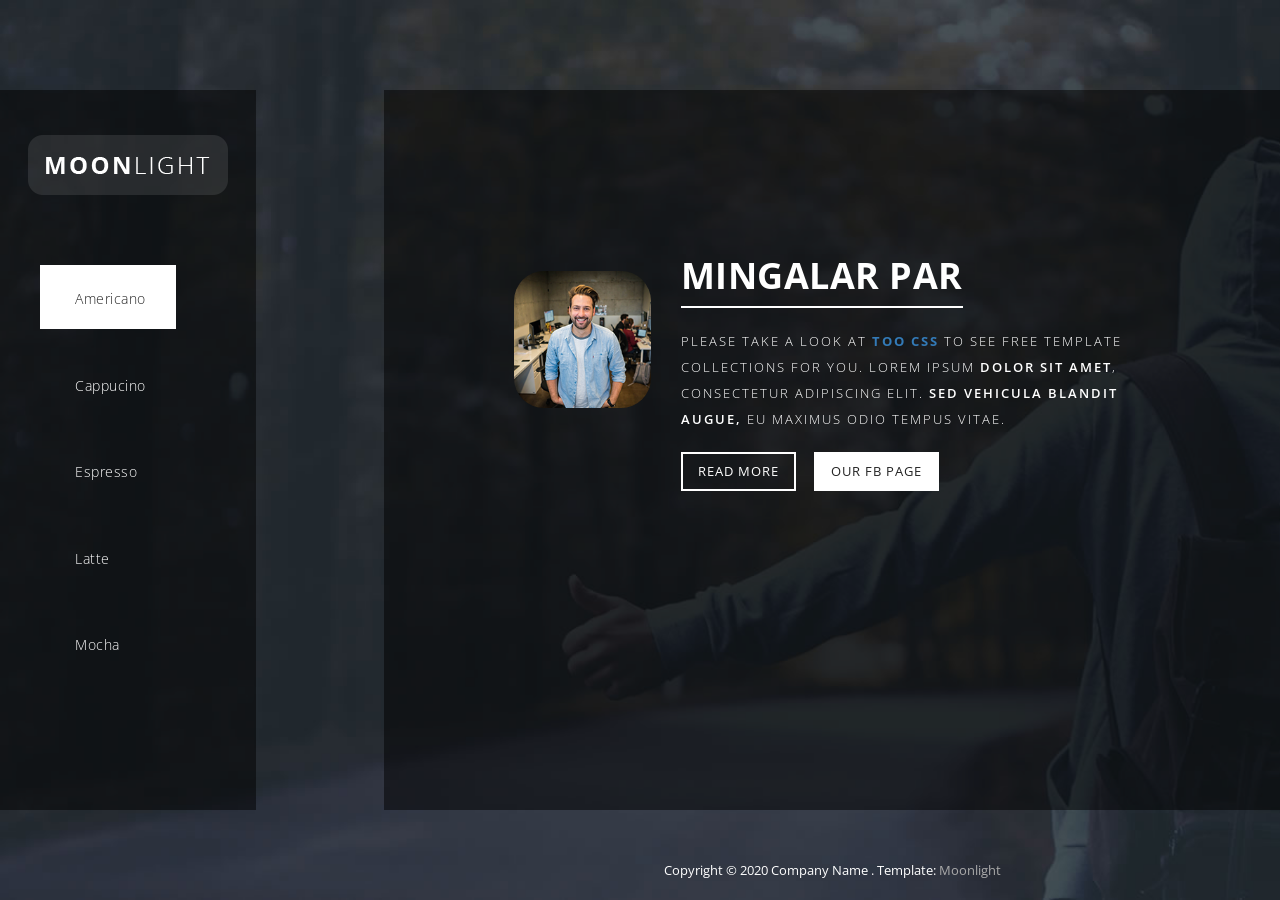
==== index.html @ 9057df4a "Update index.html" ====
<!DOCTYPE html>
<html>
    <head>
        <meta charset="utf-8">
        <meta http-equiv="X-UA-Compatible" content="IE=edge,chrome=1">
        <title>Moonlight CSS Website Template</title>
<!-- 
Moonlight Template 
https://templatemo.com/tm-512-moonlight
-->
        <meta name="description" content="">
        <meta name="viewport" content="width=device-width, initial-scale=1">
        <link rel="apple-touch-icon" href="apple-touch-icon.png">

        <link rel="stylesheet" href="css/bootstrap.min.css">
        <link rel="stylesheet" href="css/bootstrap-theme.min.css">
        <link rel="stylesheet" href="css/fontAwesome.css">
        <link rel="stylesheet" href="css/light-box.css">
        <link rel="stylesheet" href="css/templatemo-main.css">

        <link href="https://fonts.googleapis.com/css?family=Open+Sans:300,400,600,700,800" rel="stylesheet">

        <script src="js/vendor/modernizr-2.8.3-respond-1.4.2.min.js"></script>
    </head>

<body>
    
    <div class="sequence">
  
      <div class="seq-preloader">
        <svg width="39" height="16" viewBox="0 0 39 16" xmlns="http://www.w3.org/2000/svg" class="seq-preload-indicator"><g fill="#F96D38"><path class="seq-preload-circle seq-preload-circle-1" d="M3.999 12.012c2.209 0 3.999-1.791 3.999-3.999s-1.79-3.999-3.999-3.999-3.999 1.791-3.999 3.999 1.79 3.999 3.999 3.999z"/><path class="seq-preload-circle seq-preload-circle-2" d="M15.996 13.468c3.018 0 5.465-2.447 5.465-5.466 0-3.018-2.447-5.465-5.465-5.465-3.019 0-5.466 2.447-5.466 5.465 0 3.019 2.447 5.466 5.466 5.466z"/><path class="seq-preload-circle seq-preload-circle-3" d="M31.322 15.334c4.049 0 7.332-3.282 7.332-7.332 0-4.049-3.282-7.332-7.332-7.332s-7.332 3.283-7.332 7.332c0 4.05 3.283 7.332 7.332 7.332z"/></g></svg>
      </div>
      
    </div>
    
  
        <nav>
          <div class="logo">
              <img src="img/logo.png" alt="">
          </div>
          <div class="mini-logo">
              <img src="img/mini_logo.png" alt="">
          </div>
          <ul>
            <li><a href="#1"><i class="fa fa-home"></i> <em>Americano</em></a></li>
            <li><a href="#2"><i class="fa fa-user"></i> <em>Cappucino</em></a></li>
            <li><a href="#3"><i class="fa fa-pencil"></i> <em>Espresso</em></a></li>
            <li><a href="#4"><i class="fa fa-image"></i> <em>Latte</em></a></li>
            <li><a href="#5"><i class="fa fa-envelope"></i> <em>Mocha</em></a></li>
          </ul>
        </nav>
        
        <div class="slides">
          <div class="slide" id="1">
            <div class="content first-content">
              <div class="container-fluid">
                  <div class="col-md-3">
                      <div class="author-image"><img src="img/author_image.png" alt="Author Image"></div>
                  </div>
                  <div class="col-md-9">
                      <h2>Mingalar par</h2>
                      <p>Please take a look at <strong><a rel="nofollow" href="https://www.toocss.com">Too CSS</a></strong> to see free template collections for you. Lorem ipsum <em>dolor sit amet</em>, consectetur adipiscing elit. <em>Sed vehicula blandit augue,</em> eu maximus odio tempus vitae.</p>
                      <div class="main-btn"><a href="#2">Read More</a></div>
                      <div class="fb-btn"><a rel="nofollow" href="https://fb.com/templatemo">Our FB Page</a></div>
                  </div>
              </div>
            </div>
          </div>
          <div class="slide" id="2">
            <div class="content second-content">
                <div class="container-fluid">
                    <div class="col-md-6">
                        <div class="left-content">
                            <h2>About Us</h2>
                            <p>Please tell your friends about templatemo website. A variety of free CSS templates are available for immediate downloads.</p> 
                            <p>Phasellus vitae faucibus orci. Etiam eleifend orci sed faucibus semper. Cras varius dolor et augue fringilla, eu commodo sapien iaculis. Donec eget dictum tellus. <a href="#">Curabitur</a> a interdum diam. Nulla vestibulum porttitor porta.</p>
                            <p>Nulla vitae interdum libero, vel posuere ipsum. Phasellus interdum est et dapibus tempus. Vestibulum malesuada lorem condimentum mauris ornare dapibus. Curabitur tempor ligula et <a href="#">placerat</a> molestie.</p>
                            <p>Aliquam efficitur eu purus in interdum. <a href="#">Etiam tincidunt</a> magna ex, sit amet lobortis felis bibendum id. Lorem ipsum dolor sit amet, consectetur adipiscing elit. </p>
                          <div class="main-btn"><a href="#3">Read More</a></div>
                      </div>
                    </div>
                    <div class="col-md-6">
                        <div class="right-image">
                          <img src="img/about_image.jpg" alt="">
                      </div>
                    </div>
                </div>
            </div>
          </div>
          <div class="slide" id="3">
            <div class="content third-content">
                <div class="container-fluid">
                    <div class="col-md-12">
                        <div class="row">
                            <div class="first-section">
                                <div class="container-fluid">
                                    <div class="row">
                                        <div class="col-md-6">
                                            <div class="left-content">
                                                <h2>Quisque commodo quam</h2>
                                                <p>Vestibulum augue ex, finibus sit amet nisi id, maximus ultrices ipsum. Maecenas rhoncus nibh in mauris lobortis, a maximus diam faucibus. In et eros urna. Suspendisse potenti. Pellentesque commodo, neque nec molestie tempus, purus ante feugiat augue.</p>
                                                <div class="main-btn"><a href="#4">Continue Reading</a></div>
                                            </div>
                                        </div>
                                        <div class="col-md-6">
                                            <div class="right-image">
                                                <img src="img/first_service.jpg" alt="first service">
                                            </div>
                                        </div>
                                    </div>
                                </div>
                            </div>
                            <div class="second-section">
                                <div class="container-fluid">
                                    <div class="row">
                                        <div class="col-md-6">
                                            <div class="left-image">
                                                <img src="img/second_service.jpg" alt="second service">
                                            </div>
                                        </div>
                                        <div class="col-md-6">
                                            <div class="right-content">
                                                <h2>Maecenas eu purus eu sapien</h2>
                                                <p>Sed vitae felis in lorem mollis mollis eget in leo. Donec commodo, ex nec rutrum venenatis, nisi nisl malesuada magna, sed semper ipsum enim a ipsum. Aenean in ante vel mi molestie bibendum. Quisque sit amet lacus in diam pretium faucibus. Cras vel justo lorem.</p>
                                                <div class="main-btn"><a href="#4">Continue Reading</a></div>
                                            </div>
                                        </div>
                                    </div>
                                </div>
                            </div>
                        </div>
                    </div>
                </div>
            </div>
          </div>
          <div class="slide" id="4">
            <div class="content fourth-content">
                <div class="container-fluid">
                    <div class="row">
                        <div class="col-md-4 col-sm-6">
                            <div class="item">
                                <div class="thumb">
                                    <a href="img/first_big_item.jpg" data-lightbox="image-1"><div class="hover-effect">
                                        <div class="hover-content">
                                            <h2>Number One</h2>
                                            <p>Quisque sit amet lacus in diam pretium faucibus. Cras vel justo lorem.</p>
                                        </div>
                                    </div></a>
                                    <div class="image">
                                        <img src="img/first_item.jpg">
                                    </div>
                                </div>
                            </div>
                        </div>
                        <div class="col-md-4 col-sm-6">
                            <div class="item">
                                <div class="thumb">
                                    <a href="img/second_big_item.jpg" data-lightbox="image-1"><div class="hover-effect">
                                        <div class="hover-content">
                                            <h2>Number Two</h2>
                                            <p>Donec eget dictum tellus. Curabitur a interdum diam. Nulla vestibulum porttitor porta.</p>
                                        </div>
                                    </div></a>
                                    <div class="image">
                                        <img src="img/second_item.jpg">
                                    </div>
                                </div>
                            </div>
                        </div>
                        <div class="col-md-4 col-sm-6">
                            <div class="item">
                                <div class="thumb">
                                    <a href="img/third_big_item.jpg" data-lightbox="image-1"><div class="hover-effect">
                                        <div class="hover-content">
                                            <h2>Number Three</h2>
                                            <p>Cras varius dolor et augue fringilla, eu commodo sapien iaculis.</p>
                                        </div>
                                    </div></a>
                                    <div class="image">
                                        <img src="img/third_item.jpg">
                                    </div>
                                </div>
                            </div>
                        </div>
                        <div class="col-md-4 col-sm-6">
                            <div class="item">
                                <div class="thumb">
                                    <a href="img/fourth_big_item.jpg" data-lightbox="image-1"><div class="hover-effect">
                                        <div class="hover-content">
                                            <h2>Number Four</h2>
                                            <p>Vestibulum augue ex, finibus sit amet nisi id, maximus ultrices ipsum.</p>
                                        </div>
                                    </div></a>
                                    <div class="image">
                                        <img src="img/fourth_item.jpg">
                                    </div>
                                </div>
                            </div>
                        </div>
                        <div class="col-md-4 col-sm-6">
                            <div class="item">
                                <div class="thumb">
                                    <a href="img/fifth_big_item.jpg" data-lightbox="image-1"><div class="hover-effect">
                                        <div class="hover-content">
                                            <h2>Fifth Item</h2>
                                            <p>Donec commodo, ex nec rutrum venenatis, nisi nisl malesuada magna.</p>
                                        </div>
                                    </div></a>
                                    <div class="image">
                                        <img src="img/fifth_item.jpg">
                                    </div>
                                </div>
                            </div>
                        </div>
                        <div class="col-md-4 col-sm-6">
                            <div class="item">
                                <div class="thumb">
                                    <a href="img/sixth_big_item.jpg" data-lightbox="image-1"><div class="hover-effect">
                                        <div class="hover-content">
                                            <h2>Sixth Item</h2>
                                            <p>Maecenas dapibus neque sed nisl consectetur, id semper nisi egestas.</p>
                                        </div>
                                    </div></a>
                                    <div class="image">
                                        <img src="img/sixth_item.jpg">
                                    </div>
                                </div>
                            </div>
                        </div>
                        <div class="col-md-4 col-sm-6">
                            <div class="item">
                                <div class="thumb">
                                    <a href="img/seventh_big_item.jpg" data-lightbox="image-1"><div class="hover-effect">
                                        <div class="hover-content">
                                            <h2>Number Seven</h2>
                                            <p>Etiam aliquet, est id varius fringilla, eros libero pellentesque lectus.</p>
                                        </div>
                                    </div></a>
                                    <div class="image">
                                        <img src="img/seventh_item.jpg">
                                    </div>
                                </div>
                            </div>
                        </div>
                        <div class="col-md-4 col-sm-6">
                            <div class="item">
                                <div class="thumb">
                                    <a href="img/eight_big_item.jpg" data-lightbox="image-1"><div class="hover-effect">
                                        <div class="hover-content">
                                            <h2>Number Eight</h2>
                                            <p>Vestibulum augue ex, finibus sit amet nisi id, maximus ultrices ipsum.</p>
                                        </div>
                                    </div></a>
                                    <div class="image">
                                        <img src="img/eight_item.jpg">
                                    </div>
                                </div>
                            </div>
                        </div>
                        <div class="col-md-4 col-sm-6">
                            <div class="item">
                                <div class="thumb">
                                    <a href="img/ninth_big_item.jpg" data-lightbox="image-1"><div class="hover-effect">
                                        <div class="hover-content">
                                            <h2>Number Nine</h2>
                                            <p>Orci varius natoque penatibus et magnis dis parturient montes.</p>
                                        </div>
                                    </div></a>
                                    <div class="image">
                                        <img src="img/ninth_item.jpg">
                                    </div>
                                </div>
                            </div>
                        </div>
                        <div class="col-md-4 col-sm-6">
                            <div class="item">
                                <div class="thumb">
                                    <a href="img/fifth_big_item.jpg" data-lightbox="image-1"><div class="hover-effect">
                                        <div class="hover-content">
                                            <h2>Number Ten</h2>
                                            <p>Vestibulum augue ex, finibus sit amet nisi id, maximus ultrices ipsum.</p>
                                        </div>
                                    </div></a>
                                    <div class="image">
                                        <img src="img/fifth_item.jpg">
                                    </div>
                                </div>
                            </div>
                        </div>
                        <div class="col-md-4 col-sm-6">
                            <div class="item">
                                <div class="thumb">
                                    <a href="img/first_big_item.jpg" data-lightbox="image-1"><div class="hover-effect">
                                        <div class="hover-content">
                                            <h2>Eleventh Item</h2>
                                            <p>Cras varius dolor et augue fringilla, eu commodo sapien iaculis.</p>
                                        </div>
                                    </div></a>
                                    <div class="image">
                                        <img src="img/first_item.jpg">
                                    </div>
                                </div>
                            </div>
                        </div>
                        <div class="col-md-4 col-sm-6">
                            <div class="item">
                                <div class="thumb">
                                    <a href="img/second_big_item.jpg" data-lightbox="image-1"><div class="hover-effect">
                                        <div class="hover-content">
                                            <h2>Twelvth Item</h2>
                                            <p>Etiam tincidunt magna ex, sit amet lobortis felis bibendum id.</p>
                                        </div>
                                    </div></a>
                                    <div class="image">
                                        <img src="img/second_item.jpg">
                                    </div>
                                </div>
                            </div>
                        </div>
                    </div>
                </div>
            </div>
          </div>
          <div class="slide" id="5">
            <div class="content fifth-content">
                <div class="container-fluid">
                    <div class="col-md-6">
                        <div id="map">
    <!-- How to change your own map point
            1. Go to Google Maps
            2. Click on your location point
            3. Click "Share" and choose "Embed map" tab
            4. Copy only URL and paste it within the src="" field below
	-->
                            <iframe src="https://www.google.com/maps/embed?pb=!1m18!1m12!1m3!1d3647.3030413476204!2d100.5641230193719!3d13.757206847615207!2m3!1f0!2f0!3f0!3m2!1i1024!2i768!4f13.1!3m3!1m2!1s0x0%3A0xf51ce6427b7918fc!2sG+Tower!5e0!3m2!1sen!2sth!4v1510722015945" width="100%" height="500px" frameborder="0" style="border:0" allowfullscreen></iframe>
                        </div>
                    </div>
                    <div class="col-md-6">
                        <form id="contact" action="" method="post">
                            <div class="row">
                                <div class="col-md-12">
                                  <fieldset>
                                    <input name="name" type="text" class="form-control" id="name" placeholder="Your name..." required="">
                                  </fieldset>
                                </div>
                                <div class="col-md-12">
                                  <fieldset>
                                    <input name="email" type="email" class="form-control" id="email" placeholder="Your email..." required="">
                                  </fieldset>
                                </div>
                                 <div class="col-md-12">
                                  <fieldset>
                                    <input name="subject" type="text" class="form-control" id="subject" placeholder="Subject..." required="">
                                  </fieldset>
                                </div>
                                <div class="col-md-12">
                                  <fieldset>
                                    <textarea name="message" rows="6" class="form-control" id="message" placeholder="Your message..." required=""></textarea>
                                  </fieldset>
                                </div>
                                <div class="col-md-12">
                                  <fieldset>
                                    <button type="submit" id="form-submit" class="btn">Send Now</button>
                                  </fieldset>
                                </div>
                            </div>
                        </form>
                    </div>
                </div>
            </div>
          </div>
        </div>

        <div class="footer">
          <div class="content">
              <p>Copyright &copy; 2020 Company Name . Template: <a rel="nofollow" href="https://templatemo.com/tm-512-moonlight">Moonlight</a></p>
          </div>
        </div>
 
    <script src="https://ajax.googleapis.com/ajax/libs/jquery/1.11.2/jquery.min.js"></script>
    <script>window.jQuery || document.write('<script src="js/vendor/jquery-1.11.2.min.js"><\/script>')</script>

    <script src="js/vendor/bootstrap.min.js"></script>
    
    <script src="js/datepicker.js"></script>
    <script src="js/plugins.js"></script>
    <script src="js/main.js"></script>

    <script type="text/javascript">
    $(document).ready(function() {

        

        // navigation click actions 
        $('.scroll-link').on('click', function(event){
            event.preventDefault();
            var sectionID = $(this).attr("data-id");
            scrollToID('#' + sectionID, 750);
        });
        // scroll to top action
        $('.scroll-top').on('click', function(event) {
            event.preventDefault();
            $('html, body').animate({scrollTop:0}, 'slow');         
        });
        // mobile nav toggle
        $('#nav-toggle').on('click', function (event) {
            event.preventDefault();
            $('#main-nav').toggleClass("open");
        });
    });
    // scroll function
    function scrollToID(id, speed){
        var offSet = 0;
        var targetOffset = $(id).offset().top - offSet;
        var mainNav = $('#main-nav');
        $('html,body').animate({scrollTop:targetOffset}, speed);
        if (mainNav.hasClass("open")) {
            mainNav.css("height", "1px").removeClass("in").addClass("collapse");
            mainNav.removeClass("open");
        }
    }
    if (typeof console === "undefined") {
        console = {
            log: function() { }
        };
    }
    </script>
</body>
</html>
---- css/light-box.css ----
/* LIGHT BOX */

body:after {
  content: url(../img/close.png) url(../img/loading.gif) url(../img/prev.png) url(../img/next.png);
  display: none;
}

body.lb-disable-scrolling {
  overflow: hidden;
}

.lightboxOverlay {
  position: absolute;
  top: 0;
  left: 0;
  z-index: 99999;
  background-color: black;
  filter: progid:DXImageTransform.Microsoft.Alpha(Opacity=80);
  opacity: 0.8;
  display: none;
}

.lightbox {
  position: absolute;
  margin-top: 0%;
  left: 0;
  width: 100%;
  z-index: 100000;
  text-align: center;
  line-height: 0;
  font-weight: normal;
}

.lightbox .lb-image {
  display: block;
  height: auto;
  max-width: inherit;
  max-height: none;
  border-radius: 5px;

  /* Image border */
  border: 10px solid white;
}

.lightbox a img {
  border: none;
}

.lb-outerContainer {
  position: relative;
  *zoom: 1;
  width: 250px;
  height: 250px;
  margin: 0 auto;
  border-radius: 4px;

  /* Background color behind image.
     This is visible during transitions. */
  background-color: white;
}

.lb-outerContainer:after {
  content: "";
  display: table;
  clear: both;
}

.lb-loader {
  position: absolute;
  top: 43%;
  left: 0;
  height: 25%;
  width: 100%;
  text-align: center;
  line-height: 0;
}

.lb-cancel {
  display: block;
  width: 32px;
  height: 32px;
  margin: 0 auto;
  background: url(../img/loading.gif) no-repeat;
}

.lb-nav {
  position: absolute;
  top: 0;
  left: 0;
  height: 100%;
  width: 100%;
  z-index: 10;
}

.lb-container > .nav {
  left: 0;
}

.lb-nav a {
  outline: none;
  background-image: url('[data-uri]');
}

.lb-prev, .lb-next {
  height: 100%;
  cursor: pointer;
  display: block;
}

.lb-nav a.lb-prev {
  width: 34%;
  left: 0;
  float: left;
  background: url(../img/prev.png) left 48% no-repeat;
  filter: progid:DXImageTransform.Microsoft.Alpha(Opacity=0);
  opacity: 0;
  -webkit-transition: opacity 0.6s;
  -moz-transition: opacity 0.6s;
  -o-transition: opacity 0.6s;
  transition: opacity 0.6s;
}

.lb-nav a.lb-prev:hover {
  filter: progid:DXImageTransform.Microsoft.Alpha(Opacity=100);
  opacity: 1;
}

.lb-nav a.lb-next {
  width: 64%;
  right: 0;
  float: right;
  background: url(../img/next.png) right 48% no-repeat;
  filter: progid:DXImageTransform.Microsoft.Alpha(Opacity=0);
  opacity: 0;
  -webkit-transition: opacity 0.6s;
  -moz-transition: opacity 0.6s;
  -o-transition: opacity 0.6s;
  transition: opacity 0.6s;
}

.lb-nav a.lb-next:hover {
  filter: progid:DXImageTransform.Microsoft.Alpha(Opacity=100);
  opacity: 1;
}

.lb-dataContainer {
  margin: 0 auto;
  padding-top: 5px;
  *zoom: 1;
  width: 100%;
  -moz-border-radius-bottomleft: 4px;
  -webkit-border-bottom-left-radius: 4px;
  border-bottom-left-radius: 4px;
  -moz-border-radius-bottomright: 4px;
  -webkit-border-bottom-right-radius: 4px;
  border-bottom-right-radius: 4px;
}

.lb-dataContainer:after {
  content: "";
  display: table;
  clear: both;
}

.lb-data {
  padding: 0 4px;
  color: #ccc;
}

.lb-data .lb-details {
  width: 85%;
  float: left;
  text-align: left;
  line-height: 1.1em;
}

.lb-data .lb-caption {
  font-size: 13px;
  font-weight: bold;
  line-height: 1em;
}

.lb-data .lb-caption a {
  color: #4ae;
}

.lb-data .lb-number {
  margin-top: 15px;
  display: block;
  clear: left;
  padding-bottom: 1em;
  font-size: 13px;
  color: #999999;
}

.lb-data .lb-close {
  display: block;
  float: right;
  width: 30px;
  height: 30px;
  background: url(../img/close.png) top right no-repeat;
  text-align: right;
  outline: none;
  filter: progid:DXImageTransform.Microsoft.Alpha(Opacity=70);
  opacity: 0.7;
  -webkit-transition: opacity 0.2s;
  -moz-transition: opacity 0.2s;
  -o-transition: opacity 0.2s;
  transition: opacity 0.2s;
}

.lb-data .lb-close:hover {
  cursor: pointer;
  filter: progid:DXImageTransform.Microsoft.Alpha(Opacity=100);
  opacity: 1;
}
---- css/templatemo-main.css ----
/* 

Moonlight Template 

https://templatemo.com/tm-512-moonlight

*/

@keyframes seq-preloader {
  50% {
    opacity: 1;
  }
  
  100% {
    opacity: 0;
  }
}

.seq-preloader {
  background: white;
  visibility: visible;
  opacity: 1;
  position: absolute;
  z-index: 9999;
  height: 100%;
  width: 100%;
  top: 0;
  left: 0;
  right: 0;
  bottom: 0;
}

.seq-preloader.seq-preloaded {
  opacity: 0;
  visibility: hidden;
  transition: visibility 0s .5s, opacity .5s;
}

.seq-preload-indicator {
  overflow: visible;
  position: relative;
  top: 50%;
  left: 50%;
  transform: translate(-50%, -50%);
}

.seq-preload-circle {
  display: inline-block;
  height: 12px;
  width: 12px;
  fill: #7a7a7a;
  opacity: 0;
  animation: seq-preloader 1.25s infinite;
}

.seq-preload-circle-2 {
  animation-delay: .15s;
}

.seq-preload-circle-3 {
  animation-delay: .3s;
}

.seq-preload-indicator-fallback {
  width: 42px;
  overflow: visible;
}

.seq-preload-indicator-fallback .seq-preload-circle {
  width: 8px;
  height:8px;
  background-color: #f4f4f4;
  border-radius: 100%;
  opacity: 1;
  display: inline-block;
  vertical-align: middle;
}

.seq-preload-indicator-fallback .seq-preload-circle-2 {
  margin-left: 3px;
  margin-right: 3px;
  width: 12px;
  height: 12px;
}

.seq-preload-indicator-fallback .seq-preload-circle-3 {
  width: 16px;
  height: 16px;
}


/* MAIN CSS */

@-webkit-keyframes fill {
  0% {
    width: 0%;
    height: 1px;
  }
  50% {
    width: 100%;
    height: 1px;
  }
  100% {
    width: 100%;
    height: 100%;
    background: #fff;
  }
}
@keyframes fill {
  0% {
    width: 0%;
    height: 1px;
  }
  50% {
    width: 100%;
    height: 1px;
  }
  100% {
    width: 100%;
    height: 100%;
    background: #fff;
  }
}
@-webkit-keyframes fillColour {
  0% {
    color: #fff;
  }
  50% {
    color: #fff;
  }
  100% {
    color: #333;
  }
}
@keyframes fillColour {
  0% {
    color: #fff;
  }
  50% {
    color: #fff;
  }
  100% {
    color: #333;
  }
}
* {
  margin: 0;
  padding: 0;
  -webkit-box-sizing: border-box;
  box-sizing: border-box;
  font-family: "Open Sans", sans-serif;
}

html {
	overflow: hidden;
}

body {
  overflow: hidden;
  font-size: 100%;
}

nav {
	top: 10vh;
	bottom: 10vh;
  	text-align: center;
  	background: rgba(0, 0, 0, 0.5);
  	position: fixed;
  	z-index: 100;
  	height: 80vh;
  	left: 0;
  	width: 20%;
  	font-weight: 300;
  	font-size: 1rem;
}

nav em {
	font-style: normal;
	margin-left: 5px;
	font-size: 14px;
}

nav ul li i {
	width: 25px;
}

nav ul li a {
	font-size: 18px;
}

nav .mini-logo {
	display: none;
}

nav .logo {
	margin-top: 45px;
	padding: 0px 20px;
}

nav .logo img {
	max-width: 100%;
	overflow-y: hidden;
}

nav ul {
	margin-top: 60px;
  	text-align: left;
  	margin-left: 40px;
  	list-style-type: none;
  	height: 48vh;
  	display: -webkit-box;
  	display: -ms-flexbox;
  	display: flex;
  	-webkit-box-orient: vertical;
  	-webkit-box-direction: normal;
    -ms-flex-direction: column;
    flex-direction: column;
  	-ms-flex-pack: distribute;
    justify-content: space-around;
}
nav ul li {
	margin: 25px 0px;
}
nav a, nav a:visited, nav a:active {
  color: #fff;
}
nav a {
	text-decoration: none!important;
	font-size: 14px;
	letter-spacing: 0.5px;
  	-webkit-transition: color 2s, background 1s;
  	transition: color 2s, background 1s;
  	padding: 20px 30px;
  	position: relative;
  	z-index: 0;
}
nav a.active {
  background-color: #fff;
  color: #232323;
}
nav a::before {
  content: "";
  position: absolute;
  height: 0%;
  width: 0%;
  bottom: 0;
  left: 0;
  opacity: 1;
  z-index: -1;
}
nav a:hover {
	text-decoration: none;
  -webkit-animation: fillColour 0.7s forwards ease-in-out;
          animation: fillColour 0.7s forwards ease-in-out;
}
nav a:hover::before {
  -webkit-animation: fill 0.7s forwards ease-in-out;
          animation: fill 0.7s forwards ease-in-out;
  opacity: 1;
}

.slides {
  width: 600vw;
  height: 100vh;
  -webkit-transition: -webkit-transform 0.8s ease;
  transition: -webkit-transform 0.8s ease;
  transition: transform 0.8s ease;
  transition: transform 0.8s ease, -webkit-transform 0.8s ease;
}
.slides .slide {
  height: 100vh;
  width: 100vw;
  float: left;
  text-align: center;
  background-size: cover;
}
.slides .slide .content {
  overflow-y: scroll;
  position: relative;
  width: 70%;
  height: 80%;
  left: 30%;
  top: 10%;
  bottom: 10%;
  background: rgba(0, 0, 0, 0.5);
}
.content::-webkit-scrollbar {
  width: 5px;
  height: 8px;
  background-color: rgba(0, 0, 0, 0.5);
}
/* Add a thumb */
.content::-webkit-scrollbar-thumb {
    background: rgba(250, 250, 250, 0.5);
}

.slides .slide:nth-child(1) {
  background-image: url(../img/first_bg.jpg);
}
.slides .slide:nth-child(2) {
  background-image: url(../img/second_bg.jpg);
}
.slides .slide:nth-child(3) {
  background-image: url(../img/third_bg.jpg);
}
.slides .slide:nth-child(4) {
  background-image: url(../img/fourth_bg.jpg);
 }
.slides .slide:nth-child(5) {
  background-image: url(../img/fifth_bg.jpg);
}
.slides .slide:nth-child(6) {
  background-image: url(../img/fourth_bg.jpg);
}
.slides .slide img {
  width: 100%;
}


.main-btn a:hover {
	background-color: #fff;
	color: #232323!important;
}


.first-content {
	padding: 100px;
	text-align: left;
	padding-top: 13%;
}

.first-content .author-image img {
	margin-top: 15px;
	border-radius: 30px;
	max-width: 100%;
	overflow: hidden;
	float: left;
	margin-right: 35px;
}

.first-content h2 {
	font-size: 36px;
	text-transform: uppercase;
	font-weight: 700;
	color: #fff;
	letter-spacing: 0.5px;
	border-bottom: 2px solid #fff;
	display: inline-block;
	padding-bottom: 10px;
	margin-bottom: 20px;
	margin-top: 0px;
}

.first-content p {
	color: #fff;
	font-size: 13px;
	text-transform: uppercase;
	font-weight: 300;
	letter-spacing: 2px;
	line-height: 26px;
	margin-bottom: 20px;
}

.first-content em {
	font-style: normal;
	font-weight: 600;
}

.first-content .main-btn {
	display: inline-block;
	margin-right: 15px;
}

.first-content .main-btn a {
	display: inline-block;
	border: 2px solid #fff;
	padding: 8px 15px;
	font-size: 13px;
	text-transform: uppercase;
	letter-spacing: 1px;
	color: #fff;
	text-decoration: none;
	transition: all 0.5s;
	transition: all 0.5s;
}

.first-content .fb-btn {
	display: inline-block;
}

.first-content .fb-btn a {
	display: inline-block;
	background-color: #fff;
	border: 2px solid #fff;
	padding: 8px 15px;
	font-size: 13px;
	text-transform: uppercase;
	letter-spacing: 1px;
	color: #232323;
	text-decoration: none;
	transition: all 0.5s;
}

.first-content .fb-btn a:hover {
	color: #fff;
	background-color: transparent;
}


.second-content .container-fluid {
	padding-right: 0px;
	padding-left: 0px;
}

.second-content .container-fluid .col-md-6 {
	padding-right: 0px;
	padding-left: 0px;
}

.second-content .right-image img {
	max-width: 100%;
	min-width: 100%;
	overflow: hidden;
	float: right;
}

.second-content .left-content {
	padding: 60px;
	text-align: left;
}

.second-content h2 {
	font-size: 36px;
	text-transform: uppercase;
	font-weight: 700;
	color: #fff;
	letter-spacing: 0.5px;
	border-bottom: 2px solid #fff;
	display: inline-block;
	padding-bottom: 10px;
	margin-bottom: 20px;
	margin-top: 0px;
}

.second-content p {
	font-size: 13px;
	color: #fff;
	letter-spacing: 0.5px;
	font-weight: 300;
	line-height: 24px;
	margin-bottom: 30px;
}

.second-content a {
	color: #fff;
	text-decoration: underline;
}

.second-content .main-btn a {
	display: inline-block;
	border: 2px solid #fff;
	padding: 8px 15px;
	font-size: 13px;
	text-transform: uppercase;
	letter-spacing: 1px;
	color: #fff;
	text-decoration: none;
	transition: all 0.5s;
}


.third-content {
	text-align: left;
	padding: 30px;
}

.third-content .container-fluid {
	padding-right: 7.5px;
	padding-left: 7.5px;
}

.third-content .first-section .left-content {
	margin-right: 15px;
	margin-top: 12px;
}

.third-content .first-section .right-image {
	margin-left: 15px;
}

.third-content .second-section {
	margin-top: 30px;
}

.third-content .second-section .right-content {
	margin-left: 15px;
	margin-top: 12px;
}

.third-content .second-section .left-image {
	margin-right: 15px;
}

.third-content h2 {
	font-size: 24px;
	text-transform: uppercase;
	font-weight: 700;
	color: #fff;
	letter-spacing: 0.5px;
	border-bottom: 2px solid #fff;
	display: inline-block;
	padding-bottom: 10px;
	margin-bottom: 20px;
	margin-top: 0px;
}

.third-content p {
	font-size: 13px;
	color: #fff;
	letter-spacing: 0.5px;
	font-weight: 300;
	line-height: 24px;
	margin-bottom: 20px;
}

.third-content .main-btn a {
	display: inline-block;
	border: 2px solid #fff;
	padding: 8px 15px;
	font-size: 13px;
	text-transform: uppercase;
	letter-spacing: 1px;
	color: #fff;
	text-decoration: none;
	transition: all 0.5s;
}

.third-content .col-md-6 {
	margin: 0px;
	padding: 0px;
}


.fourth-content {
	padding: 5px;
}

.fourth-content .container-fluid {
	padding-right: 15px;
	padding-left: 15px;
}

.fourth-content .container-fluid .col-md-4 {
	padding-right: 0px;
	padding-left: 0px;
}

.fourth-content .item {
	margin: 10px;
}

.fourth-content .item img {
	max-width: 100%;
	overflow: hidden;
}

.fourth-content .item .thumb {
	position: relative;
}

.fourth-content .item .hover-effect {
	text-align: left;
	position: absolute;
	color: #fff;
	background-color: rgba(0,0,0,0.95);
	bottom: 0;
	top: 0;
	left: 0;
	right: 0;
	opacity: 0;
	visibility: hidden;
	transition: all 0.8s;
}

.fourth-content .item:hover .hover-effect {
	opacity: 1;
	visibility: visible;
}

.fourth-content .item .hover-effect .hover-content {
	transform: translateY(-50%);
    position: absolute;
    text-align: left;
    width: 100%;
    top: 50%;
    left: 0;
    padding: 30px;
}

.fourth-content .item .hover-effect h2 {
	font-size: 18px;
	text-transform: uppercase;
	font-weight: 700;
	color: #fff;
	letter-spacing: 0.5px;
	border-bottom: 1px solid #fff;
	display: inline-block;
	padding-bottom: 10px;
	margin-bottom: 10px;
	margin-top: 0px;
}

.fourth-content .item .hover-effect p {
	font-size: 13px;
	text-transform: uppercase;
	letter-spacing: 0.5px;
	line-height: 22px;
	padding-bottom: 0px;
	margin-bottom: 0px;
}



.fifth-content .container-fluid {
	padding-left: 0px;
	padding-right: 0px;
}

.fifth-content .container-fluid .col-md-6 {
	padding-left: 0px;
	padding-right: 0px;
}

.fifth-content #map {
	padding: 50px 0px 50px 50px;
}

.fifth-content #contact {
	padding: 50px 50px 50px 50px;
}

.fifth-content input {
  border-radius: 0px;
  padding-left: 15px;
  font-size: 13px;
  font-weight: 300;
  color: #fff;
  background-color: rgba(250, 250, 250, 0.15);
  outline: none;
  border: none;
  box-shadow: none;
  line-height: 40px;
  height: 40px;
  width: 100%;
  margin-bottom: 25px;
}

.fifth-content textarea {
  border-radius: 0px;
  padding-left: 15px;
  padding-top: 10px;
  font-size: 13px;
  font-weight: 300;
  color: #fff;
  background-color: rgba(250, 250, 250, 0.15);
  outline: none;
  border: none;
  box-shadow: none;
  height: 165px;
  max-height: 220px;
  width: 100%;
  max-width: 100%;
  margin-bottom: 25px;
}

.fifth-content button {
	max-width: 100%;
	width: 100%;
    display: inline-block;
	border: 2px solid #fff;
	padding: 8px 15px;
	font-size: 13px;
	text-transform: uppercase;
	letter-spacing: 1px;
	color: #fff;
	text-decoration: none;
	background-color: transparent;
	border-radius: 0px;
	transition: all 0.5s;
}

.fifth-content button:hover {
	color: #232323;
	background-color: #fff;
}

.footer .content {
	left: 30%;
	width: 70%;
	max-width: 70%;
	position: absolute;
	bottom: 0;
	right: 0;
	display: inline-block;
}

.footer .content p {
	text-align: center;
	font-size: 13px;
	color: #fff;
	margin-bottom: 20px;
}

.footer .content p a {
	color: #aaa;
	text-decoration: none;
}



/* REPONSIVE */

@media (max-width: 991px) {

	nav ul {
  		margin-left: 25px;
  	}

	.first-content {
		text-align: center;
		padding: 50px;
	}

	.first-content .author-image img {
		max-width: 195px;
		float: none;
		margin-right: 0px;
		margin-bottom: 30px;
	}

	.third-content .first-section {
		border-bottom: 1px solid rgba(250,250,250,0.3);
		padding-bottom: 45px;
		margin-bottom: 45px;
	}

	.third-content .first-section .left-content {
		margin-right: 0px;
		margin-bottom: 30px;
	}

	.third-content .first-section .right-image {
		margin-left: 0px;
	}

	.third-content .second-section .right-content {
		margin-left: 0px;
		margin-top: 30px;
	}


	.third-content .second-section .left-image {
		margin-right: 0px;
	}

	.fifth-content #map {
		padding: 30px 30px 30px 30px;
	}

	.fifth-content #contact {
		padding: 30px 30px 30px 30px;
	}

}

@media (max-width: 749px) {

	nav {
		width: 15vh;
	}

	nav .logo {
		display: none;
	}

	nav .mini-logo {
		margin-top: 60px;
		display: block;
	}

	nav ul {
		text-align: center;
		margin-left: 0px;
	}


	nav ul li em {
		display: none;
	}

	nav ul li i {
		width: 20px;
		height: 20px;
		line-height: 20px;
		text-align: center;
	}

	.first-content {
		padding: 30px 5px;
	}

	.first-content .main-btn {
		display: inline-block;
		margin-right: 0px;
		margin-bottom: 15px;
	}

	.second-content .left-content {
		padding: 30px;
		text-align: left;
	}

	.fourth-content .item .hover-effect h2 {
		font-size: 15px;
	}


	.fifth-content #map {
		padding: 15px 15px 15px 15px;
	}

	.fifth-content #contact {
		padding: 15px 15px 15px 15px;
	}

}

@media(max-width: 450px) {
	nav ul {
		margin-top: 30px;
	}
	nav ul li {
		margin: 10px 0px;
	}
	nav a {
	  	padding: 15px 20px;
	}
}
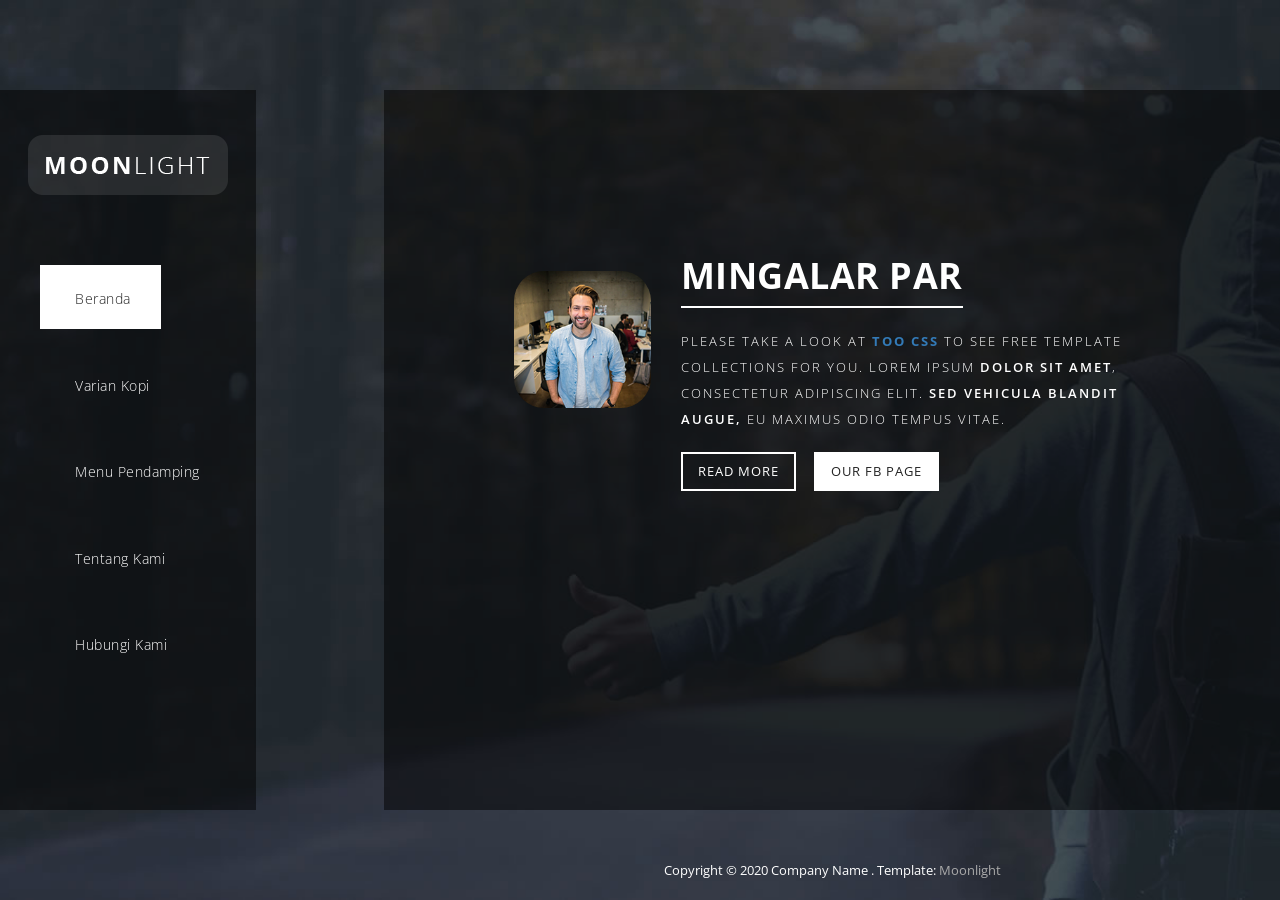
==== commit 137c4a9e: "Update index.html" ====
--- a/index.html
+++ b/index.html
@@ -42,11 +42,11 @@
               <img src="img/mini_logo.png" alt="">
           </div>
           <ul>
-            <li><a href="#1"><i class="fa fa-home"></i> <em>Americano</em></a></li>
-            <li><a href="#2"><i class="fa fa-user"></i> <em>Cappucino</em></a></li>
-            <li><a href="#3"><i class="fa fa-pencil"></i> <em>Espresso</em></a></li>
-            <li><a href="#4"><i class="fa fa-image"></i> <em>Latte</em></a></li>
-            <li><a href="#5"><i class="fa fa-envelope"></i> <em>Mocha</em></a></li>
+            <li><a href="#1"><i class="fa fa-home"></i> <em>Beranda</em></a></li>
+            <li><a href="#2"><i class="fa fa-user"></i> <em>Varian Kopi</em></a></li>
+            <li><a href="#3"><i class="fa fa-pencil"></i> <em>Menu Pendamping</em></a></li>
+            <li><a href="#4"><i class="fa fa-image"></i> <em>Tentang Kami</em></a></li>
+            <li><a href="#5"><i class="fa fa-envelope"></i> <em>Hubungi Kami</em></a></li>
           </ul>
         </nav>
         
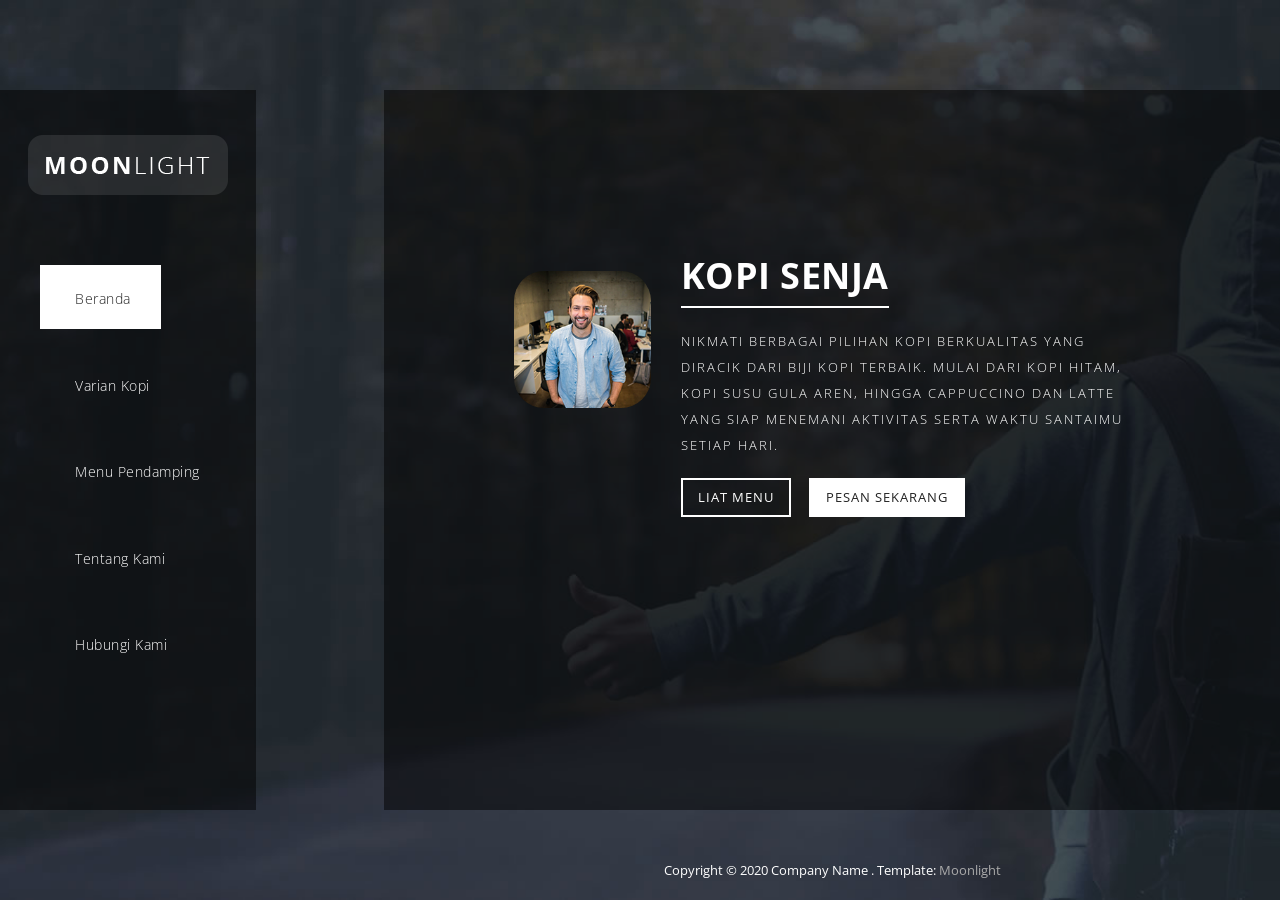
==== commit 98b8f3ae: "Update index.html" ====
--- a/index.html
+++ b/index.html
@@ -58,10 +58,11 @@
                       <div class="author-image"><img src="img/author_image.png" alt="Author Image"></div>
                   </div>
                   <div class="col-md-9">
-                      <h2>Mingalar par</h2>
-                      <p>Please take a look at <strong><a rel="nofollow" href="https://www.toocss.com">Too CSS</a></strong> to see free template collections for you. Lorem ipsum <em>dolor sit amet</em>, consectetur adipiscing elit. <em>Sed vehicula blandit augue,</em> eu maximus odio tempus vitae.</p>
-                      <div class="main-btn"><a href="#2">Read More</a></div>
-                      <div class="fb-btn"><a rel="nofollow" href="https://fb.com/templatemo">Our FB Page</a></div>
+                      <h2>Kopi Senja</h2>
+                      <p>Nikmati berbagai pilihan kopi berkualitas yang diracik dari biji kopi terbaik. Mulai dari kopi hitam, kopi susu gula aren, hingga cappuccino dan latte yang siap menemani aktivitas serta waktu santaimu setiap hari.</p>
+            
+                      <div class="main-btn"><a href="#2">Liat Menu</a></div>
+                      <div class="fb-btn"><a rel="nofollow" href="https://fb.com/templatemo">Pesan Sekarang</a></div>
                   </div>
               </div>
             </div>
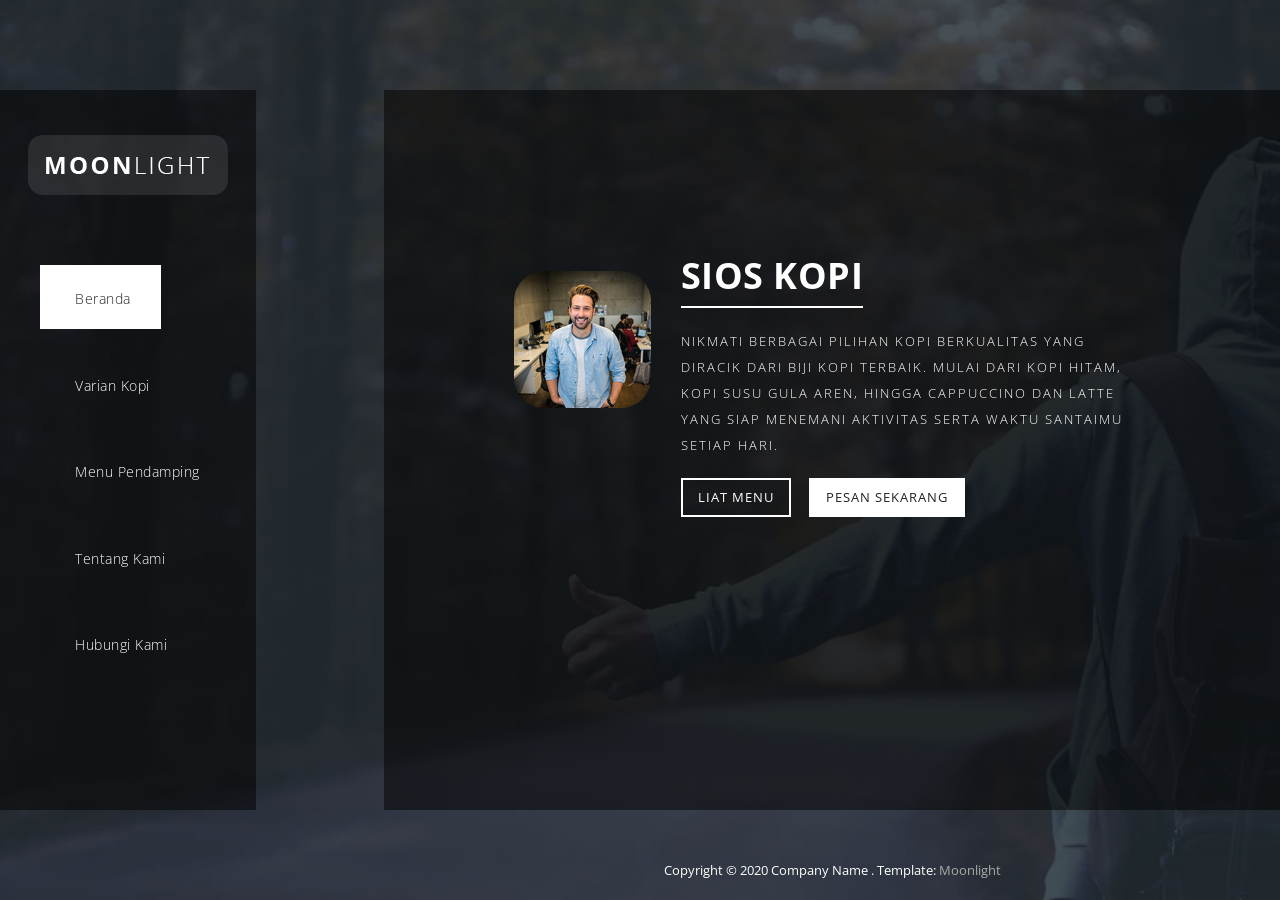
==== commit 7560f8e4: "Update index.html" ====
--- a/index.html
+++ b/index.html
@@ -58,7 +58,7 @@
                       <div class="author-image"><img src="img/author_image.png" alt="Author Image"></div>
                   </div>
                   <div class="col-md-9">
-                      <h2>Kopi Senja</h2>
+                      <h2>SIOS KOPI</h2>
                       <p>Nikmati berbagai pilihan kopi berkualitas yang diracik dari biji kopi terbaik. Mulai dari kopi hitam, kopi susu gula aren, hingga cappuccino dan latte yang siap menemani aktivitas serta waktu santaimu setiap hari.</p>
             
                       <div class="main-btn"><a href="#2">Liat Menu</a></div>
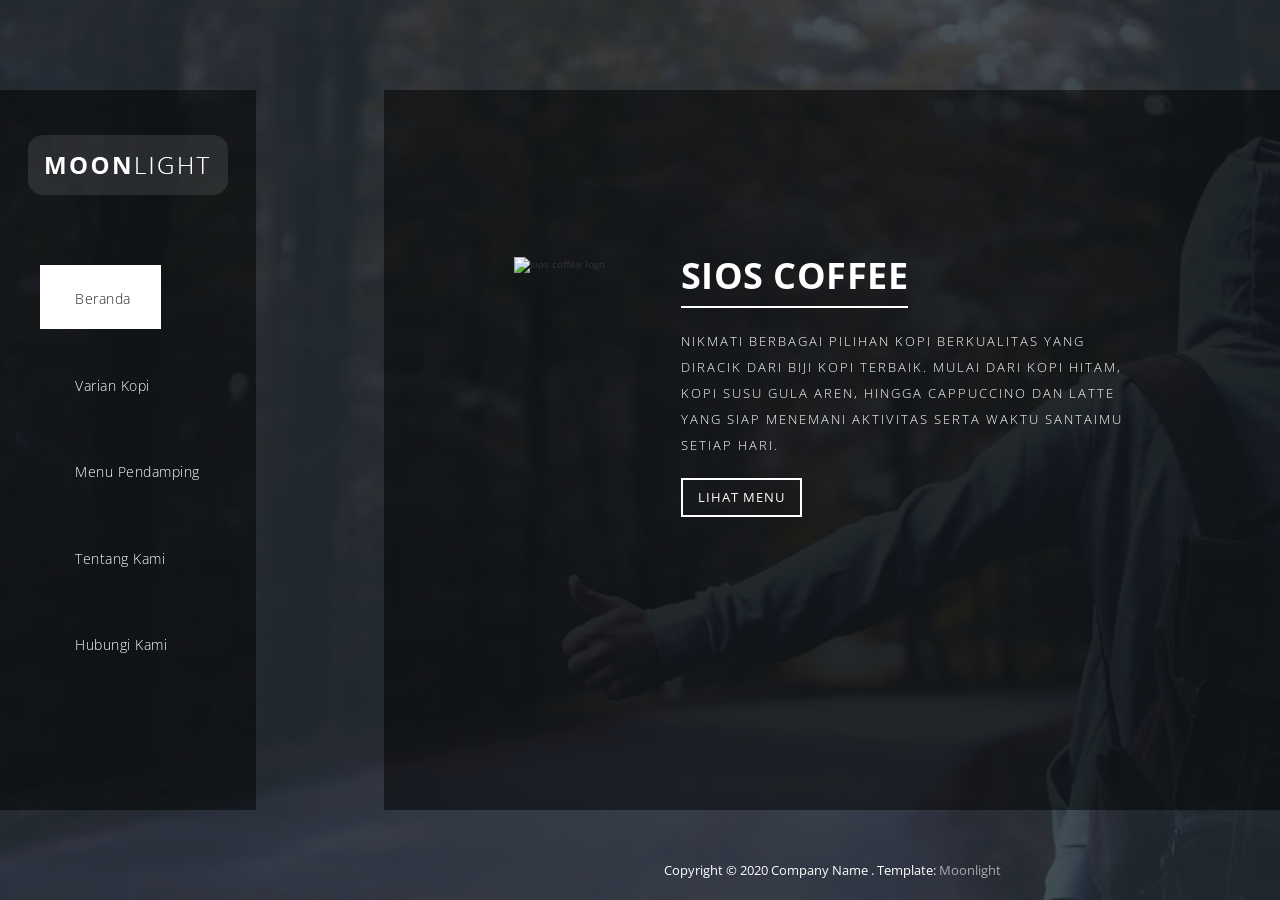
==== commit 16c6f9bb: "Update index.html" ====
--- a/index.html
+++ b/index.html
@@ -55,14 +55,12 @@
             <div class="content first-content">
               <div class="container-fluid">
                   <div class="col-md-3">
-                      <div class="author-image"><img src="img/author_image.png" alt="Author Image"></div>
+                      <div class="sios coffee logo"><img src="img/sios coffee logo.png" alt="sios coffee logo"></div>
                   </div>
                   <div class="col-md-9">
-                      <h2>SIOS KOPI</h2>
+                      <h2>Sios Coffee</h2>
                       <p>Nikmati berbagai pilihan kopi berkualitas yang diracik dari biji kopi terbaik. Mulai dari kopi hitam, kopi susu gula aren, hingga cappuccino dan latte yang siap menemani aktivitas serta waktu santaimu setiap hari.</p>
-            
-                      <div class="main-btn"><a href="#2">Liat Menu</a></div>
-                      <div class="fb-btn"><a rel="nofollow" href="https://fb.com/templatemo">Pesan Sekarang</a></div>
+                      <div class="main-btn"><a href="#2">Lihat Menu</a></div>
                   </div>
               </div>
             </div>
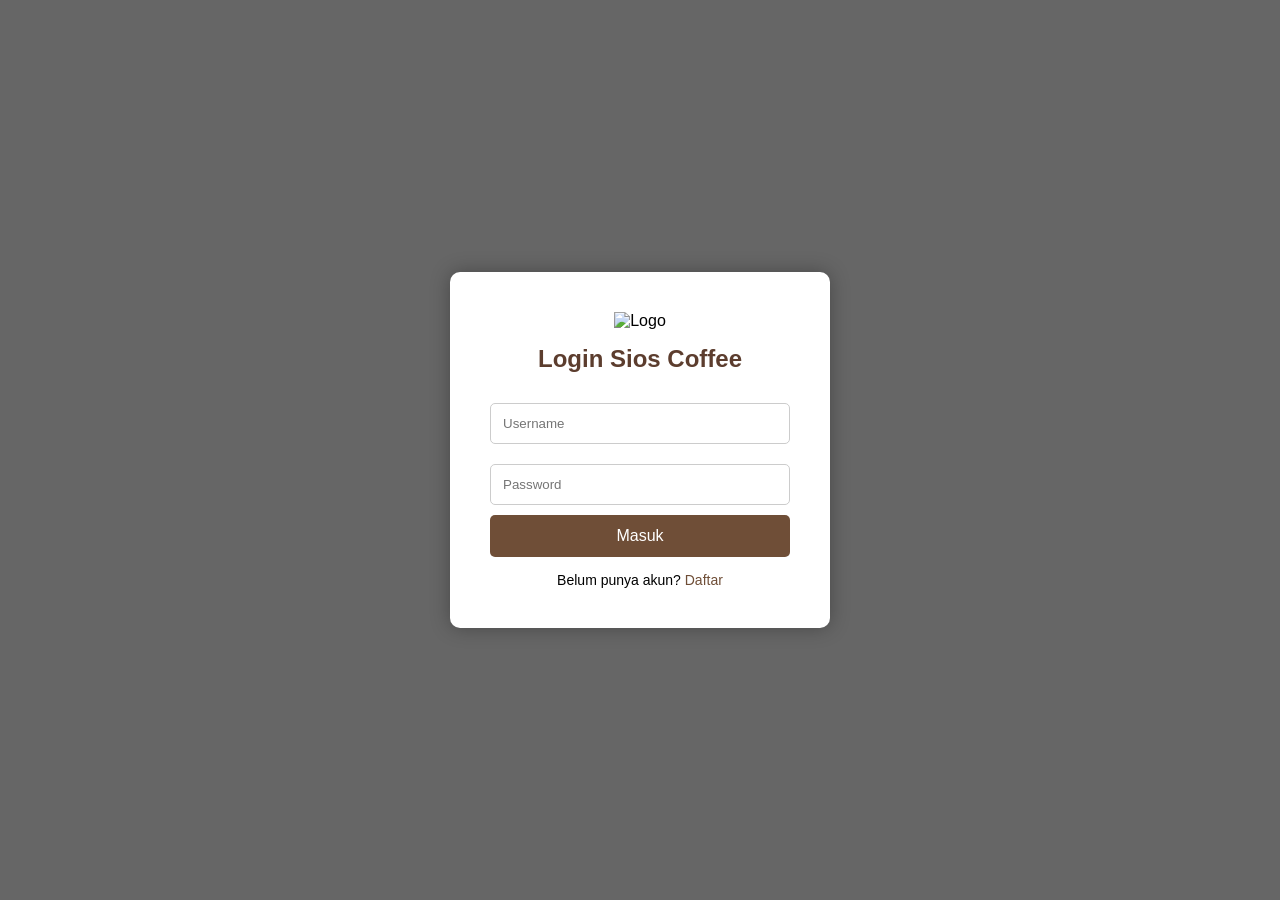
==== commit 13f7936a: "Rename login.html to index.html" ====
--- a/index.html
+++ b/index.html
@@ -1,428 +1,137 @@
-<!DOCTYPE html>
-<html>
-    <head>
-        <meta charset="utf-8">
-        <meta http-equiv="X-UA-Compatible" content="IE=edge,chrome=1">
-        <title>Moonlight CSS Website Template</title>
-<!-- 
-Moonlight Template 
-https://templatemo.com/tm-512-moonlight
--->
-        <meta name="description" content="">
-        <meta name="viewport" content="width=device-width, initial-scale=1">
-        <link rel="apple-touch-icon" href="apple-touch-icon.png">
-
-        <link rel="stylesheet" href="css/bootstrap.min.css">
-        <link rel="stylesheet" href="css/bootstrap-theme.min.css">
-        <link rel="stylesheet" href="css/fontAwesome.css">
-        <link rel="stylesheet" href="css/light-box.css">
-        <link rel="stylesheet" href="css/templatemo-main.css">
-
-        <link href="https://fonts.googleapis.com/css?family=Open+Sans:300,400,600,700,800" rel="stylesheet">
-
-        <script src="js/vendor/modernizr-2.8.3-respond-1.4.2.min.js"></script>
-    </head>
-
-<body>
-    
-    <div class="sequence">
-  
-      <div class="seq-preloader">
-        <svg width="39" height="16" viewBox="0 0 39 16" xmlns="http://www.w3.org/2000/svg" class="seq-preload-indicator"><g fill="#F96D38"><path class="seq-preload-circle seq-preload-circle-1" d="M3.999 12.012c2.209 0 3.999-1.791 3.999-3.999s-1.79-3.999-3.999-3.999-3.999 1.791-3.999 3.999 1.79 3.999 3.999 3.999z"/><path class="seq-preload-circle seq-preload-circle-2" d="M15.996 13.468c3.018 0 5.465-2.447 5.465-5.466 0-3.018-2.447-5.465-5.465-5.465-3.019 0-5.466 2.447-5.466 5.465 0 3.019 2.447 5.466 5.466 5.466z"/><path class="seq-preload-circle seq-preload-circle-3" d="M31.322 15.334c4.049 0 7.332-3.282 7.332-7.332 0-4.049-3.282-7.332-7.332-7.332s-7.332 3.283-7.332 7.332c0 4.05 3.283 7.332 7.332 7.332z"/></g></svg>
-      </div>
-      
-    </div>
-    
-  
-        <nav>
-          <div class="logo">
-              <img src="img/logo.png" alt="">
-          </div>
-          <div class="mini-logo">
-              <img src="img/mini_logo.png" alt="">
-          </div>
-          <ul>
-            <li><a href="#1"><i class="fa fa-home"></i> <em>Beranda</em></a></li>
-            <li><a href="#2"><i class="fa fa-user"></i> <em>Varian Kopi</em></a></li>
-            <li><a href="#3"><i class="fa fa-pencil"></i> <em>Menu Pendamping</em></a></li>
-            <li><a href="#4"><i class="fa fa-image"></i> <em>Tentang Kami</em></a></li>
-            <li><a href="#5"><i class="fa fa-envelope"></i> <em>Hubungi Kami</em></a></li>
-          </ul>
-        </nav>
-        
-        <div class="slides">
-          <div class="slide" id="1">
-            <div class="content first-content">
-              <div class="container-fluid">
-                  <div class="col-md-3">
-                      <div class="sios coffee logo"><img src="img/sios coffee logo.png" alt="sios coffee logo"></div>
-                  </div>
-                  <div class="col-md-9">
-                      <h2>Sios Coffee</h2>
-                      <p>Nikmati berbagai pilihan kopi berkualitas yang diracik dari biji kopi terbaik. Mulai dari kopi hitam, kopi susu gula aren, hingga cappuccino dan latte yang siap menemani aktivitas serta waktu santaimu setiap hari.</p>
-                      <div class="main-btn"><a href="#2">Lihat Menu</a></div>
-                  </div>
-              </div>
-            </div>
-          </div>
-          <div class="slide" id="2">
-            <div class="content second-content">
-                <div class="container-fluid">
-                    <div class="col-md-6">
-                        <div class="left-content">
-                            <h2>About Us</h2>
-                            <p>Please tell your friends about templatemo website. A variety of free CSS templates are available for immediate downloads.</p> 
-                            <p>Phasellus vitae faucibus orci. Etiam eleifend orci sed faucibus semper. Cras varius dolor et augue fringilla, eu commodo sapien iaculis. Donec eget dictum tellus. <a href="#">Curabitur</a> a interdum diam. Nulla vestibulum porttitor porta.</p>
-                            <p>Nulla vitae interdum libero, vel posuere ipsum. Phasellus interdum est et dapibus tempus. Vestibulum malesuada lorem condimentum mauris ornare dapibus. Curabitur tempor ligula et <a href="#">placerat</a> molestie.</p>
-                            <p>Aliquam efficitur eu purus in interdum. <a href="#">Etiam tincidunt</a> magna ex, sit amet lobortis felis bibendum id. Lorem ipsum dolor sit amet, consectetur adipiscing elit. </p>
-                          <div class="main-btn"><a href="#3">Read More</a></div>
-                      </div>
-                    </div>
-                    <div class="col-md-6">
-                        <div class="right-image">
-                          <img src="img/about_image.jpg" alt="">
-                      </div>
-                    </div>
-                </div>
-            </div>
-          </div>
-          <div class="slide" id="3">
-            <div class="content third-content">
-                <div class="container-fluid">
-                    <div class="col-md-12">
-                        <div class="row">
-                            <div class="first-section">
-                                <div class="container-fluid">
-                                    <div class="row">
-                                        <div class="col-md-6">
-                                            <div class="left-content">
-                                                <h2>Quisque commodo quam</h2>
-                                                <p>Vestibulum augue ex, finibus sit amet nisi id, maximus ultrices ipsum. Maecenas rhoncus nibh in mauris lobortis, a maximus diam faucibus. In et eros urna. Suspendisse potenti. Pellentesque commodo, neque nec molestie tempus, purus ante feugiat augue.</p>
-                                                <div class="main-btn"><a href="#4">Continue Reading</a></div>
-                                            </div>
-                                        </div>
-                                        <div class="col-md-6">
-                                            <div class="right-image">
-                                                <img src="img/first_service.jpg" alt="first service">
-                                            </div>
-                                        </div>
-                                    </div>
-                                </div>
-                            </div>
-                            <div class="second-section">
-                                <div class="container-fluid">
-                                    <div class="row">
-                                        <div class="col-md-6">
-                                            <div class="left-image">
-                                                <img src="img/second_service.jpg" alt="second service">
-                                            </div>
-                                        </div>
-                                        <div class="col-md-6">
-                                            <div class="right-content">
-                                                <h2>Maecenas eu purus eu sapien</h2>
-                                                <p>Sed vitae felis in lorem mollis mollis eget in leo. Donec commodo, ex nec rutrum venenatis, nisi nisl malesuada magna, sed semper ipsum enim a ipsum. Aenean in ante vel mi molestie bibendum. Quisque sit amet lacus in diam pretium faucibus. Cras vel justo lorem.</p>
-                                                <div class="main-btn"><a href="#4">Continue Reading</a></div>
-                                            </div>
-                                        </div>
-                                    </div>
-                                </div>
-                            </div>
-                        </div>
-                    </div>
-                </div>
-            </div>
-          </div>
-          <div class="slide" id="4">
-            <div class="content fourth-content">
-                <div class="container-fluid">
-                    <div class="row">
-                        <div class="col-md-4 col-sm-6">
-                            <div class="item">
-                                <div class="thumb">
-                                    <a href="img/first_big_item.jpg" data-lightbox="image-1"><div class="hover-effect">
-                                        <div class="hover-content">
-                                            <h2>Number One</h2>
-                                            <p>Quisque sit amet lacus in diam pretium faucibus. Cras vel justo lorem.</p>
-                                        </div>
-                                    </div></a>
-                                    <div class="image">
-                                        <img src="img/first_item.jpg">
-                                    </div>
-                                </div>
-                            </div>
-                        </div>
-                        <div class="col-md-4 col-sm-6">
-                            <div class="item">
-                                <div class="thumb">
-                                    <a href="img/second_big_item.jpg" data-lightbox="image-1"><div class="hover-effect">
-                                        <div class="hover-content">
-                                            <h2>Number Two</h2>
-                                            <p>Donec eget dictum tellus. Curabitur a interdum diam. Nulla vestibulum porttitor porta.</p>
-                                        </div>
-                                    </div></a>
-                                    <div class="image">
-                                        <img src="img/second_item.jpg">
-                                    </div>
-                                </div>
-                            </div>
-                        </div>
-                        <div class="col-md-4 col-sm-6">
-                            <div class="item">
-                                <div class="thumb">
-                                    <a href="img/third_big_item.jpg" data-lightbox="image-1"><div class="hover-effect">
-                                        <div class="hover-content">
-                                            <h2>Number Three</h2>
-                                            <p>Cras varius dolor et augue fringilla, eu commodo sapien iaculis.</p>
-                                        </div>
-                                    </div></a>
-                                    <div class="image">
-                                        <img src="img/third_item.jpg">
-                                    </div>
-                                </div>
-                            </div>
-                        </div>
-                        <div class="col-md-4 col-sm-6">
-                            <div class="item">
-                                <div class="thumb">
-                                    <a href="img/fourth_big_item.jpg" data-lightbox="image-1"><div class="hover-effect">
-                                        <div class="hover-content">
-                                            <h2>Number Four</h2>
-                                            <p>Vestibulum augue ex, finibus sit amet nisi id, maximus ultrices ipsum.</p>
-                                        </div>
-                                    </div></a>
-                                    <div class="image">
-                                        <img src="img/fourth_item.jpg">
-                                    </div>
-                                </div>
-                            </div>
-                        </div>
-                        <div class="col-md-4 col-sm-6">
-                            <div class="item">
-                                <div class="thumb">
-                                    <a href="img/fifth_big_item.jpg" data-lightbox="image-1"><div class="hover-effect">
-                                        <div class="hover-content">
-                                            <h2>Fifth Item</h2>
-                                            <p>Donec commodo, ex nec rutrum venenatis, nisi nisl malesuada magna.</p>
-                                        </div>
-                                    </div></a>
-                                    <div class="image">
-                                        <img src="img/fifth_item.jpg">
-                                    </div>
-                                </div>
-                            </div>
-                        </div>
-                        <div class="col-md-4 col-sm-6">
-                            <div class="item">
-                                <div class="thumb">
-                                    <a href="img/sixth_big_item.jpg" data-lightbox="image-1"><div class="hover-effect">
-                                        <div class="hover-content">
-                                            <h2>Sixth Item</h2>
-                                            <p>Maecenas dapibus neque sed nisl consectetur, id semper nisi egestas.</p>
-                                        </div>
-                                    </div></a>
-                                    <div class="image">
-                                        <img src="img/sixth_item.jpg">
-                                    </div>
-                                </div>
-                            </div>
-                        </div>
-                        <div class="col-md-4 col-sm-6">
-                            <div class="item">
-                                <div class="thumb">
-                                    <a href="img/seventh_big_item.jpg" data-lightbox="image-1"><div class="hover-effect">
-                                        <div class="hover-content">
-                                            <h2>Number Seven</h2>
-                                            <p>Etiam aliquet, est id varius fringilla, eros libero pellentesque lectus.</p>
-                                        </div>
-                                    </div></a>
-                                    <div class="image">
-                                        <img src="img/seventh_item.jpg">
-                                    </div>
-                                </div>
-                            </div>
-                        </div>
-                        <div class="col-md-4 col-sm-6">
-                            <div class="item">
-                                <div class="thumb">
-                                    <a href="img/eight_big_item.jpg" data-lightbox="image-1"><div class="hover-effect">
-                                        <div class="hover-content">
-                                            <h2>Number Eight</h2>
-                                            <p>Vestibulum augue ex, finibus sit amet nisi id, maximus ultrices ipsum.</p>
-                                        </div>
-                                    </div></a>
-                                    <div class="image">
-                                        <img src="img/eight_item.jpg">
-                                    </div>
-                                </div>
-                            </div>
-                        </div>
-                        <div class="col-md-4 col-sm-6">
-                            <div class="item">
-                                <div class="thumb">
-                                    <a href="img/ninth_big_item.jpg" data-lightbox="image-1"><div class="hover-effect">
-                                        <div class="hover-content">
-                                            <h2>Number Nine</h2>
-                                            <p>Orci varius natoque penatibus et magnis dis parturient montes.</p>
-                                        </div>
-                                    </div></a>
-                                    <div class="image">
-                                        <img src="img/ninth_item.jpg">
-                                    </div>
-                                </div>
-                            </div>
-                        </div>
-                        <div class="col-md-4 col-sm-6">
-                            <div class="item">
-                                <div class="thumb">
-                                    <a href="img/fifth_big_item.jpg" data-lightbox="image-1"><div class="hover-effect">
-                                        <div class="hover-content">
-                                            <h2>Number Ten</h2>
-                                            <p>Vestibulum augue ex, finibus sit amet nisi id, maximus ultrices ipsum.</p>
-                                        </div>
-                                    </div></a>
-                                    <div class="image">
-                                        <img src="img/fifth_item.jpg">
-                                    </div>
-                                </div>
-                            </div>
-                        </div>
-                        <div class="col-md-4 col-sm-6">
-                            <div class="item">
-                                <div class="thumb">
-                                    <a href="img/first_big_item.jpg" data-lightbox="image-1"><div class="hover-effect">
-                                        <div class="hover-content">
-                                            <h2>Eleventh Item</h2>
-                                            <p>Cras varius dolor et augue fringilla, eu commodo sapien iaculis.</p>
-                                        </div>
-                                    </div></a>
-                                    <div class="image">
-                                        <img src="img/first_item.jpg">
-                                    </div>
-                                </div>
-                            </div>
-                        </div>
-                        <div class="col-md-4 col-sm-6">
-                            <div class="item">
-                                <div class="thumb">
-                                    <a href="img/second_big_item.jpg" data-lightbox="image-1"><div class="hover-effect">
-                                        <div class="hover-content">
-                                            <h2>Twelvth Item</h2>
-                                            <p>Etiam tincidunt magna ex, sit amet lobortis felis bibendum id.</p>
-                                        </div>
-                                    </div></a>
-                                    <div class="image">
-                                        <img src="img/second_item.jpg">
-                                    </div>
-                                </div>
-                            </div>
-                        </div>
-                    </div>
-                </div>
-            </div>
-          </div>
-          <div class="slide" id="5">
-            <div class="content fifth-content">
-                <div class="container-fluid">
-                    <div class="col-md-6">
-                        <div id="map">
-    <!-- How to change your own map point
-            1. Go to Google Maps
-            2. Click on your location point
-            3. Click "Share" and choose "Embed map" tab
-            4. Copy only URL and paste it within the src="" field below
-	-->
-                            <iframe src="https://www.google.com/maps/embed?pb=!1m18!1m12!1m3!1d3647.3030413476204!2d100.5641230193719!3d13.757206847615207!2m3!1f0!2f0!3f0!3m2!1i1024!2i768!4f13.1!3m3!1m2!1s0x0%3A0xf51ce6427b7918fc!2sG+Tower!5e0!3m2!1sen!2sth!4v1510722015945" width="100%" height="500px" frameborder="0" style="border:0" allowfullscreen></iframe>
-                        </div>
-                    </div>
-                    <div class="col-md-6">
-                        <form id="contact" action="" method="post">
-                            <div class="row">
-                                <div class="col-md-12">
-                                  <fieldset>
-                                    <input name="name" type="text" class="form-control" id="name" placeholder="Your name..." required="">
-                                  </fieldset>
-                                </div>
-                                <div class="col-md-12">
-                                  <fieldset>
-                                    <input name="email" type="email" class="form-control" id="email" placeholder="Your email..." required="">
-                                  </fieldset>
-                                </div>
-                                 <div class="col-md-12">
-                                  <fieldset>
-                                    <input name="subject" type="text" class="form-control" id="subject" placeholder="Subject..." required="">
-                                  </fieldset>
-                                </div>
-                                <div class="col-md-12">
-                                  <fieldset>
-                                    <textarea name="message" rows="6" class="form-control" id="message" placeholder="Your message..." required=""></textarea>
-                                  </fieldset>
-                                </div>
-                                <div class="col-md-12">
-                                  <fieldset>
-                                    <button type="submit" id="form-submit" class="btn">Send Now</button>
-                                  </fieldset>
-                                </div>
-                            </div>
-                        </form>
-                    </div>
-                </div>
-            </div>
-          </div>
-        </div>
-
-        <div class="footer">
-          <div class="content">
-              <p>Copyright &copy; 2020 Company Name . Template: <a rel="nofollow" href="https://templatemo.com/tm-512-moonlight">Moonlight</a></p>
-          </div>
-        </div>
- 
-    <script src="https://ajax.googleapis.com/ajax/libs/jquery/1.11.2/jquery.min.js"></script>
-    <script>window.jQuery || document.write('<script src="js/vendor/jquery-1.11.2.min.js"><\/script>')</script>
-
-    <script src="js/vendor/bootstrap.min.js"></script>
-    
-    <script src="js/datepicker.js"></script>
-    <script src="js/plugins.js"></script>
-    <script src="js/main.js"></script>
-
-    <script type="text/javascript">
-    $(document).ready(function() {
-
-        
-
-        // navigation click actions 
-        $('.scroll-link').on('click', function(event){
-            event.preventDefault();
-            var sectionID = $(this).attr("data-id");
-            scrollToID('#' + sectionID, 750);
-        });
-        // scroll to top action
-        $('.scroll-top').on('click', function(event) {
-            event.preventDefault();
-            $('html, body').animate({scrollTop:0}, 'slow');         
-        });
-        // mobile nav toggle
-        $('#nav-toggle').on('click', function (event) {
-            event.preventDefault();
-            $('#main-nav').toggleClass("open");
-        });
-    });
-    // scroll function
-    function scrollToID(id, speed){
-        var offSet = 0;
-        var targetOffset = $(id).offset().top - offSet;
-        var mainNav = $('#main-nav');
-        $('html,body').animate({scrollTop:targetOffset}, speed);
-        if (mainNav.hasClass("open")) {
-            mainNav.css("height", "1px").removeClass("in").addClass("collapse");
-            mainNav.removeClass("open");
-        }
-    }
-    if (typeof console === "undefined") {
-        console = {
-            log: function() { }
-        };
-    }
-    </script>
-</body>
-</html>
+<!DOCTYPE html>
+<html lang="id">
+<head>
+    <meta charset="UTF-8">
+    <meta name="viewport" content="width=device-width, initial-scale=1.0">
+    <title>Login - Sios Coffee</title>
+
+    <style>
+        *{
+            margin:0;
+            padding:0;
+            box-sizing:border-box;
+            font-family:Arial,sans-serif;
+        }
+
+        body{
+            background:linear-gradient(rgba(0,0,0,.6),rgba(0,0,0,.6)),
+            url("first.PNG");
+            background-size:cover;
+            background-position:center;
+            height:100vh;
+            display:flex;
+            justify-content:center;
+            align-items:center;
+        }
+
+        .login-box{
+            width:380px;
+            background:white;
+            padding:40px;
+            border-radius:10px;
+            box-shadow:0 0 20px rgba(0,0,0,.3);
+            text-align:center;
+        }
+
+        .login-box img{
+            width:100px;
+            margin-bottom:15px;
+        }
+
+        h2{
+            margin-bottom:20px;
+            color:#5c3d2e;
+        }
+
+        input{
+            width:100%;
+            padding:12px;
+            margin:10px 0;
+            border:1px solid #ccc;
+            border-radius:5px;
+        }
+
+        button{
+            width:100%;
+            padding:12px;
+            background:#6F4E37;
+            color:white;
+            border:none;
+            border-radius:5px;
+            cursor:pointer;
+            font-size:16px;
+        }
+
+        button:hover{
+            background:#4b3225;
+        }
+
+        p{
+            margin-top:15px;
+            font-size:14px;
+        }
+
+        a{
+            color:#6F4E37;
+            text-decoration:none;
+        }
+    </style>
+</head>
+<body>
+
+<div class="login-box">
+
+    <img src="img/sios coffee logo.png" alt="Logo">
+
+    <h2>Login Sios Coffee</h2>
+
+    <form onsubmit="return login()">
+
+        <input
+            type="text"
+            id="username"
+            placeholder="Username"
+            required>
+
+        <input
+            type="password"
+            id="password"
+            placeholder="Password"
+            required>
+
+        <button type="submit">Masuk</button>
+
+    </form>
+
+    <p>Belum punya akun? <a href="#">Daftar</a></p>
+
+</div>
+
+<script>
+const users = [
+    { username: "heri", password: "1234" },
+    { username: "liana", password: "12345" }
+];
+
+function login() {
+
+    let user = document.getElementById("username").value;
+    let pass = document.getElementById("password").value;
+
+    let valid = users.some(function(u) {
+        return u.username === user && u.password === pass;
+    });
+
+    if (valid) {
+        alert("Login Berhasil");
+        window.location.href = "index.html";
+    } else {
+        alert("Username atau Password salah!");
+    }
+
+    return false;
+}
+</script>
+
+</body>
+</html>
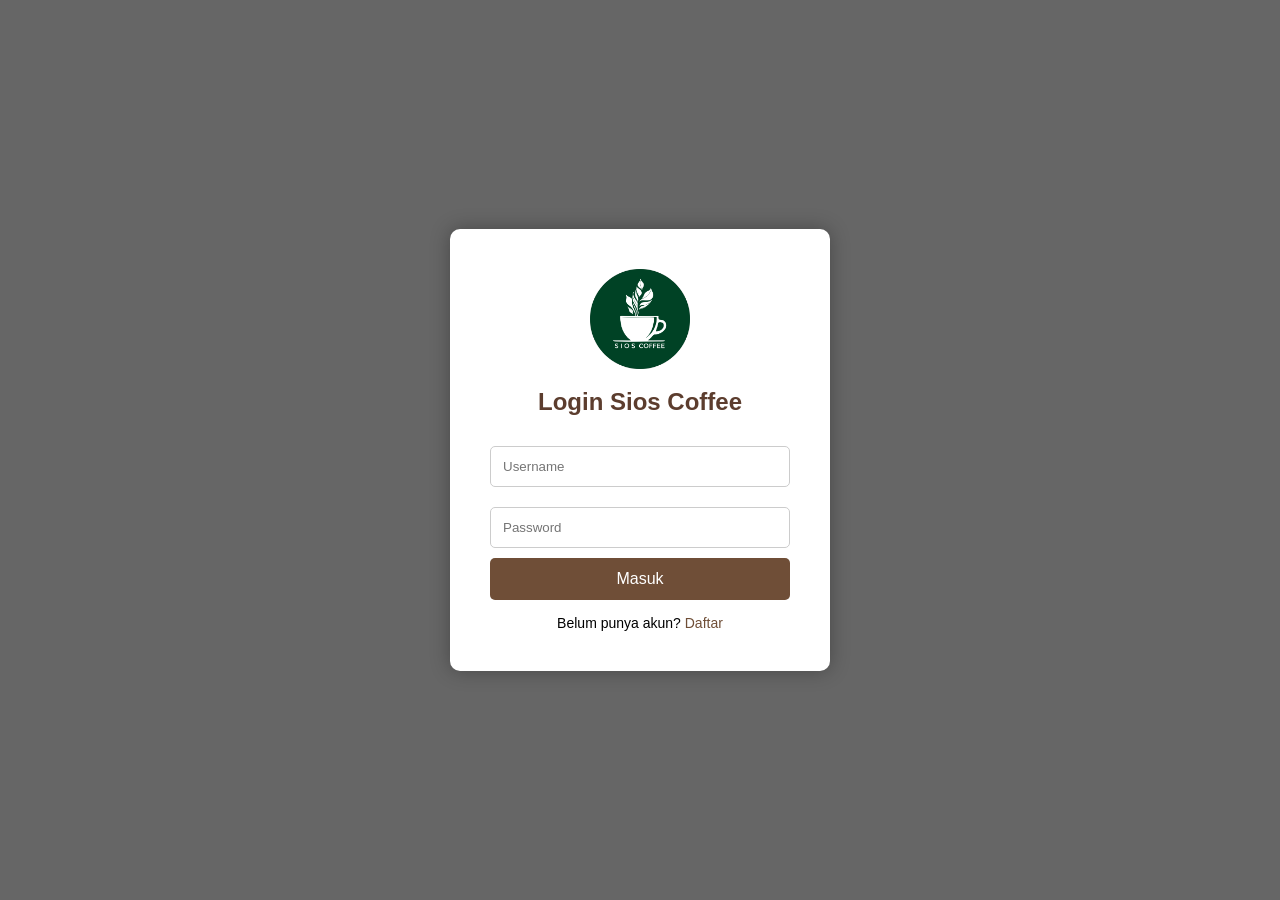
==== commit bf17573a: "Update index.html" ====
--- a/index.html
+++ b/index.html
@@ -109,8 +109,8 @@
 
 <script>
 const users = [
-    { username: "heri", password: "1234" },
-    { username: "liana", password: "12345" }
+    { username: "heri", password: "123" },
+    { username: "liana", password: "123" }
 ];
 
 function login() {
@@ -124,7 +124,7 @@
 
     if (valid) {
         alert("Login Berhasil");
-        window.location.href = "index.html";
+        window.location.href = "home.html";
     } else {
         alert("Username atau Password salah!");
     }
